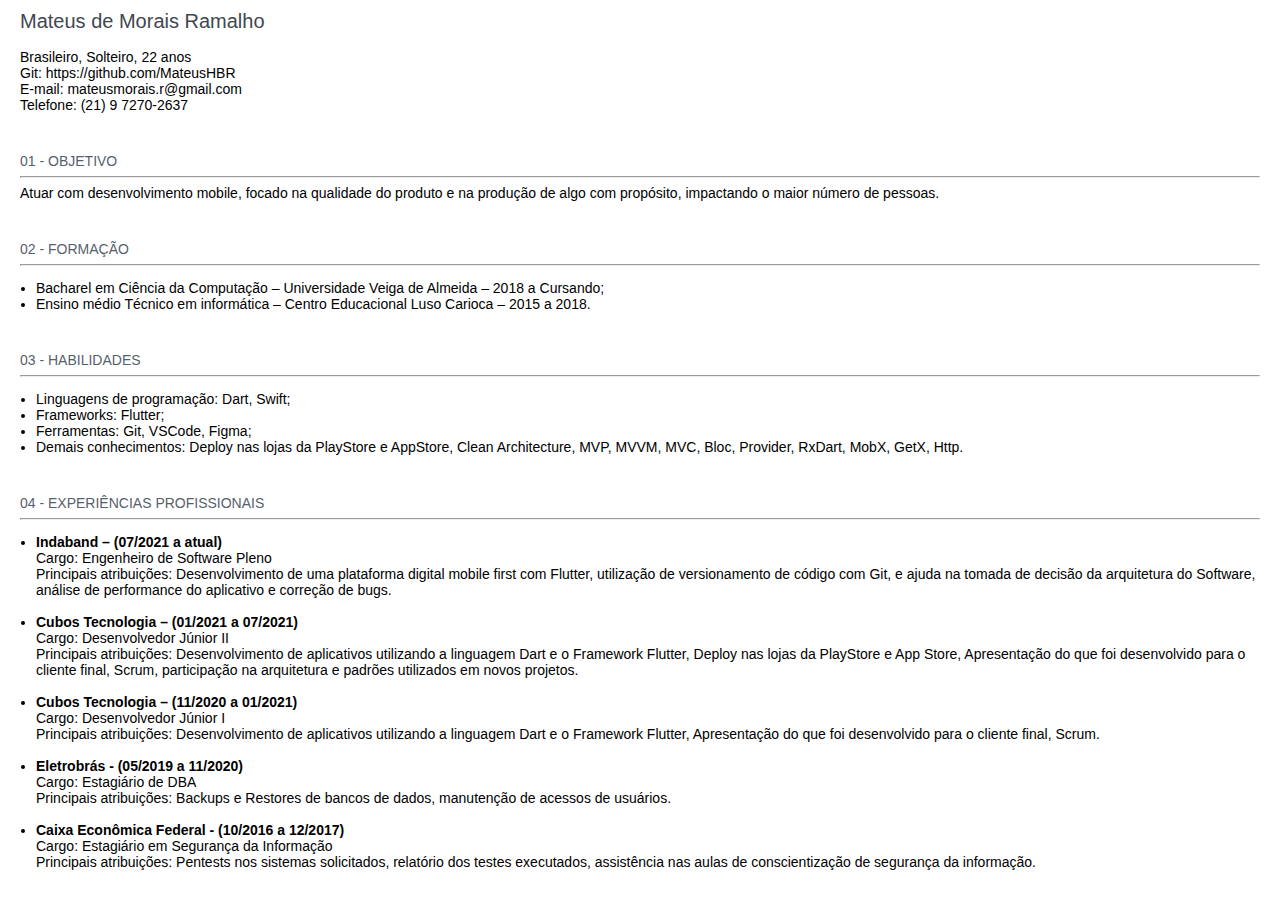
==== index.html @ 5d8175f1 "finish resume" ====
<!DOCTYPE html>
<html lang="en">

<head>
  <meta charset="UTF-8">
  <meta http-equiv="X-UA-Compatible" content="IE=edge">
  <meta name="viewport" content="width=device-width, initial-scale=1.0">
  <title>Mateus de Morais Ramalho</title>
  <link rel="stylesheet" href="index.css">
</head>

<body class="content">
  <h1>Mateus de Morais Ramalho</h1>
  <br>
  <div class="about">
    <h3>Brasileiro, Solteiro, 22 anos</h3>
    <h3>Git: https://github.com/MateusHBR</h3>
    <h3>E-mail: mateusmorais.r@gmail.com</h3>
    <h3>Telefone: (21) 9 7270-2637</h3>
  </div>

  <div class="sessions">
    <h3 class="title">01 - OBJETIVO</h3>
    <hr>
    <p>
      Atuar com desenvolvimento mobile, focado na qualidade do produto e na produção de algo com propósito, impactando o
      maior número de pessoas.
    </p>
  </div>

  <div class="sessions">
    <h3 class="title">02 - FORMAÇÃO</h3>
    <hr>
    <ul>
      <li>
        <p>Bacharel em Ciência da Computação – Universidade Veiga de Almeida – 2018 a Cursando;</p>
      </li>
      <li>
        <p>Ensino médio Técnico em informática – Centro Educacional Luso Carioca – 2015 a 2018.</p>
      </li>
    </ul>
  </div>

  <div class="sessions">
    <h3 class="title">03 - HABILIDADES</h3>
    <hr>
    <ul>
      <li>
        <p>
          Linguagens de programação: Dart, Swift;
        </p>
      </li>
      <li>
        <p>
          Frameworks: Flutter;
        </p>
      </li>
      <li>
        <p>
          Ferramentas: Git, VSCode, Figma;
        </p>
      </li>
      <li>
        <p>
          Demais conhecimentos: Deploy nas lojas da PlayStore e AppStore, Clean Architecture, MVP, MVVM, MVC, Bloc,
          Provider, RxDart, MobX, GetX, Http.
        </p>
      </li>
    </ul>
  </div>

  <div class="sessions">
    <h3 class="title">04 - EXPERIÊNCIAS PROFISSIONAIS</h3>
    <hr>
    <ul>
      <li>
        <p class="list-title">Indaband – (07/2021 a atual)</p>
        <p>Cargo: Engenheiro de Software Pleno
          <br>
          Principais atribuições: Desenvolvimento de uma plataforma digital mobile first com Flutter, utilização
          de versionamento de código com Git, e ajuda na tomada de decisão da arquitetura do Software, análise de
          performance do aplicativo e correção de bugs.
        </p>
      </li>
      <br>
      <li>
        <p class="list-title">Cubos Tecnologia – (01/2021 a 07/2021)</p>
        <p>Cargo: Desenvolvedor Júnior II
          <br>
          Principais atribuições: Desenvolvimento de aplicativos utilizando a linguagem Dart e o Framework Flutter,
          Deploy nas lojas da PlayStore e App Store, Apresentação do que foi desenvolvido para o cliente final, Scrum,
          participação na arquitetura e padrões utilizados em novos projetos.
        </p>
      </li>
      <br>
      <li>
        <p class="list-title">Cubos Tecnologia – (11/2020 a 01/2021)</p>
        <p>Cargo: Desenvolvedor Júnior I
          <br>
          Principais atribuições: Desenvolvimento de aplicativos utilizando a linguagem Dart e o Framework Flutter,
          Apresentação do que foi desenvolvido para o cliente final, Scrum.
        </p>
      </li>
      <br>
      <li>
        <p class="list-title">Eletrobrás - (05/2019 a 11/2020)</p>
        <p>Cargo: Estagiário de DBA
          <br>
          Principais atribuições: Backups e Restores de bancos de dados, manutenção de acessos de usuários.
        </p>
      </li>
      <br>
      <li>
        <p class="list-title">Caixa Econômica Federal - (10/2016 a 12/2017)</p>
        <p>Cargo: Estagiário em Segurança da Informação
          <br>
          Principais atribuições: Pentests nos sistemas solicitados, relatório dos testes executados, assistência nas
          aulas de conscientização de segurança da informação.
        </p>
      </li>
    </ul>
  </div>

</body>

</html>
---- index.css ----
body,
h1,
h2,
h3,
h4,
p,
ul[class],
ol[class],
li,
figure,
figcaption,
blockquote,
dl,
dd {
  font-size: 14px;
  font-weight: normal;
  font-family: Verdana, Geneva, Tahoma, sans-serif;
  margin: 0;
}

ul {
  padding-left: 16px;
}

h1 {
  font-size: 20px;
  color: rgb(65, 71, 81);
}

.about {
  font-size: 10px;
}
.content {
  margin-top: 10px;
  margin-left: 20px;
  margin-right: 20px;
}

.sessions {
 margin-top: 40px;
 margin-bottom: 40px;
}

.sessions .title {
 color: rgb(87, 95, 109);
}

.sessions .list-title {
 font-weight: bold;
}

.sessions hr {
 color: rgb(87, 95, 109);
}
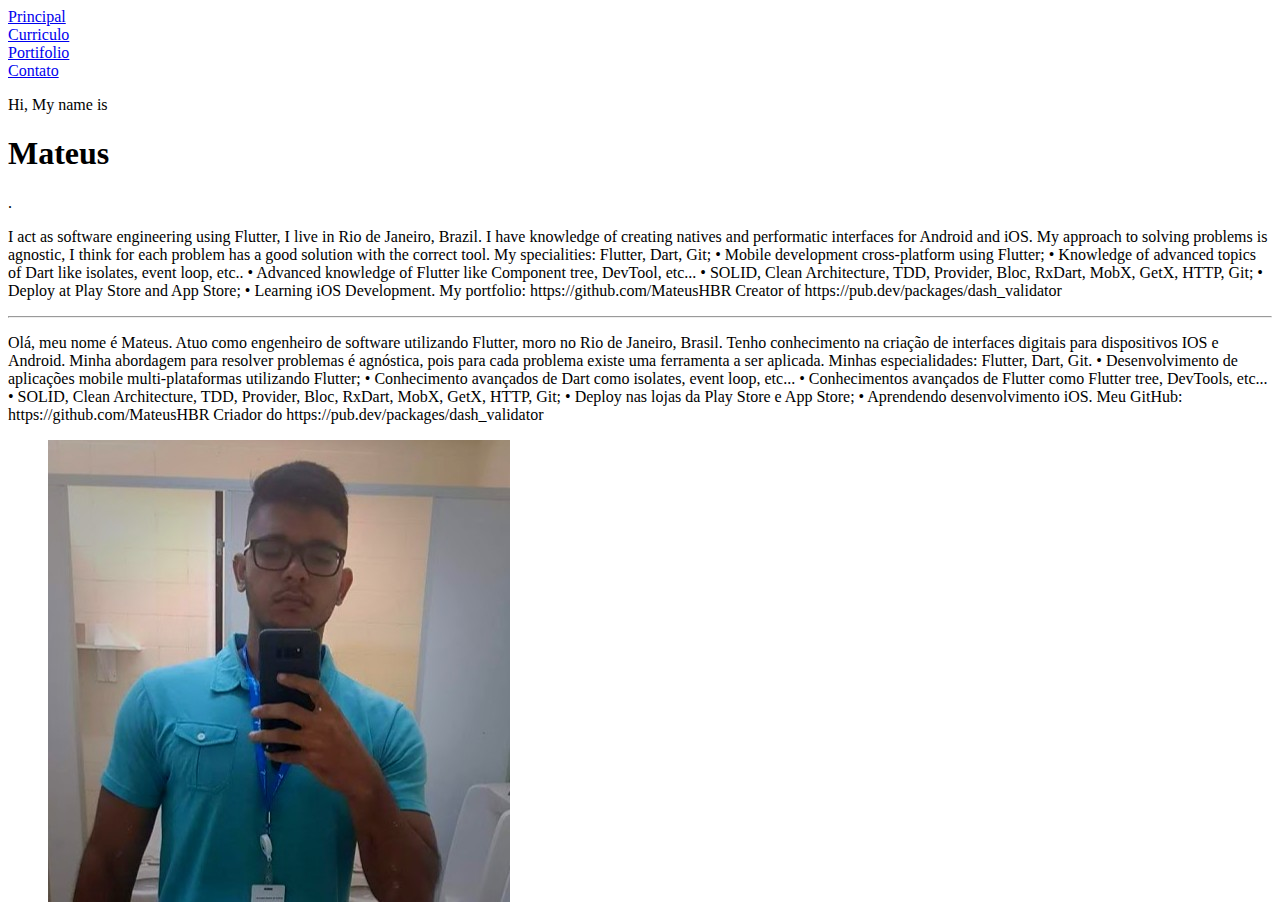
==== commit fdbd7a73: "finish curriculo" ====
--- a/index.html
+++ b/index.html
@@ -5,120 +5,75 @@
   <meta charset="UTF-8">
   <meta http-equiv="X-UA-Compatible" content="IE=edge">
   <meta name="viewport" content="width=device-width, initial-scale=1.0">
-  <title>Mateus de Morais Ramalho</title>
-  <link rel="stylesheet" href="index.css">
+  <title>Página principal</title>
 </head>
 
-<body class="content">
-  <h1>Mateus de Morais Ramalho</h1>
-  <br>
-  <div class="about">
-    <h3>Brasileiro, Solteiro, 22 anos</h3>
-    <h3>Git: https://github.com/MateusHBR</h3>
-    <h3>E-mail: mateusmorais.r@gmail.com</h3>
-    <h3>Telefone: (21) 9 7270-2637</h3>
-  </div>
+<header>
+  <nav>
+    <li>
+      <a href="#">Principal</a>
+    </li>
+    <li>
+      <a href="curriculo.html">Curriculo</a>
+    </li>
+    <li>
+      <a href="portifolio.html">Portifolio</a>
+    </li>
+    <li>
+      <a href="contato.html">Contato</a>
+    </li>
+  </nav>
+</header>
 
-  <div class="sessions">
-    <h3 class="title">01 - OBJETIVO</h3>
+<body>
+  <main>
+    <p>
+      Hi, My name is
+    <h1>Mateus</h1>.
+    </p>
+    <p>
+      I act as software engineering using Flutter, I live in Rio de Janeiro, Brazil. I have knowledge of creating
+      natives and performatic interfaces for Android and iOS.
+      My approach to solving problems is agnostic, I think for each problem has a good solution with the correct tool.
+
+      My specialities: Flutter, Dart, Git;
+
+      • Mobile development cross-platform using Flutter;
+      • Knowledge of advanced topics of Dart like isolates, event loop, etc..
+      • Advanced knowledge of Flutter like Component tree, DevTool, etc...
+      • SOLID, Clean Architecture, TDD, Provider, Bloc, RxDart, MobX, GetX, HTTP, Git;
+      • Deploy at Play Store and App Store;
+      • Learning iOS Development.
+
+      My portfolio: https://github.com/MateusHBR
+      Creator of https://pub.dev/packages/dash_validator
+    </p>
     <hr>
     <p>
-      Atuar com desenvolvimento mobile, focado na qualidade do produto e na produção de algo com propósito, impactando o
-      maior número de pessoas.
+      Olá, meu nome é Mateus.
+
+      Atuo como engenheiro de software utilizando Flutter, moro no Rio de Janeiro, Brasil. Tenho conhecimento na criação
+      de interfaces digitais para dispositivos IOS e Android.
+
+      Minha abordagem para resolver problemas é agnóstica, pois para cada problema existe uma ferramenta a ser aplicada.
+
+      Minhas especialidades: Flutter, Dart, Git.
+
+      • Desenvolvimento de aplicações mobile multi-plataformas utilizando Flutter;
+      • Conhecimento avançados de Dart como isolates, event loop, etc...
+      • Conhecimentos avançados de Flutter como Flutter tree, DevTools, etc...
+      • SOLID, Clean Architecture, TDD, Provider, Bloc, RxDart, MobX, GetX, HTTP, Git;
+      • Deploy nas lojas da Play Store e App Store;
+      • Aprendendo desenvolvimento iOS.
+
+      Meu GitHub: https://github.com/MateusHBR
+      Criador do https://pub.dev/packages/dash_validator
     </p>
-  </div>
-
-  <div class="sessions">
-    <h3 class="title">02 - FORMAÇÃO</h3>
-    <hr>
-    <ul>
-      <li>
-        <p>Bacharel em Ciência da Computação – Universidade Veiga de Almeida – 2018 a Cursando;</p>
-      </li>
-      <li>
-        <p>Ensino médio Técnico em informática – Centro Educacional Luso Carioca – 2015 a 2018.</p>
-      </li>
-    </ul>
-  </div>
-
-  <div class="sessions">
-    <h3 class="title">03 - HABILIDADES</h3>
-    <hr>
-    <ul>
-      <li>
-        <p>
-          Linguagens de programação: Dart, Swift;
-        </p>
-      </li>
-      <li>
-        <p>
-          Frameworks: Flutter;
-        </p>
-      </li>
-      <li>
-        <p>
-          Ferramentas: Git, VSCode, Figma;
-        </p>
-      </li>
-      <li>
-        <p>
-          Demais conhecimentos: Deploy nas lojas da PlayStore e AppStore, Clean Architecture, MVP, MVVM, MVC, Bloc,
-          Provider, RxDart, MobX, GetX, Http.
-        </p>
-      </li>
-    </ul>
-  </div>
-
-  <div class="sessions">
-    <h3 class="title">04 - EXPERIÊNCIAS PROFISSIONAIS</h3>
-    <hr>
-    <ul>
-      <li>
-        <p class="list-title">Indaband – (07/2021 a atual)</p>
-        <p>Cargo: Engenheiro de Software Pleno
-          <br>
-          Principais atribuições: Desenvolvimento de uma plataforma digital mobile first com Flutter, utilização
-          de versionamento de código com Git, e ajuda na tomada de decisão da arquitetura do Software, análise de
-          performance do aplicativo e correção de bugs.
-        </p>
-      </li>
-      <br>
-      <li>
-        <p class="list-title">Cubos Tecnologia – (01/2021 a 07/2021)</p>
-        <p>Cargo: Desenvolvedor Júnior II
-          <br>
-          Principais atribuições: Desenvolvimento de aplicativos utilizando a linguagem Dart e o Framework Flutter,
-          Deploy nas lojas da PlayStore e App Store, Apresentação do que foi desenvolvido para o cliente final, Scrum,
-          participação na arquitetura e padrões utilizados em novos projetos.
-        </p>
-      </li>
-      <br>
-      <li>
-        <p class="list-title">Cubos Tecnologia – (11/2020 a 01/2021)</p>
-        <p>Cargo: Desenvolvedor Júnior I
-          <br>
-          Principais atribuições: Desenvolvimento de aplicativos utilizando a linguagem Dart e o Framework Flutter,
-          Apresentação do que foi desenvolvido para o cliente final, Scrum.
-        </p>
-      </li>
-      <br>
-      <li>
-        <p class="list-title">Eletrobrás - (05/2019 a 11/2020)</p>
-        <p>Cargo: Estagiário de DBA
-          <br>
-          Principais atribuições: Backups e Restores de bancos de dados, manutenção de acessos de usuários.
-        </p>
-      </li>
-      <br>
-      <li>
-        <p class="list-title">Caixa Econômica Federal - (10/2016 a 12/2017)</p>
-        <p>Cargo: Estagiário em Segurança da Informação
-          <br>
-          Principais atribuições: Pentests nos sistemas solicitados, relatório dos testes executados, assistência nas
-          aulas de conscientização de segurança da informação.
-        </p>
-      </li>
-    </ul>
+  </main>
+  <div>
+    <figure>
+      <img src="eu.jpg" alt="Foto de perfil de Mateus de Morais Ramalho">
+    </figure>
   </div>
 
 </body>
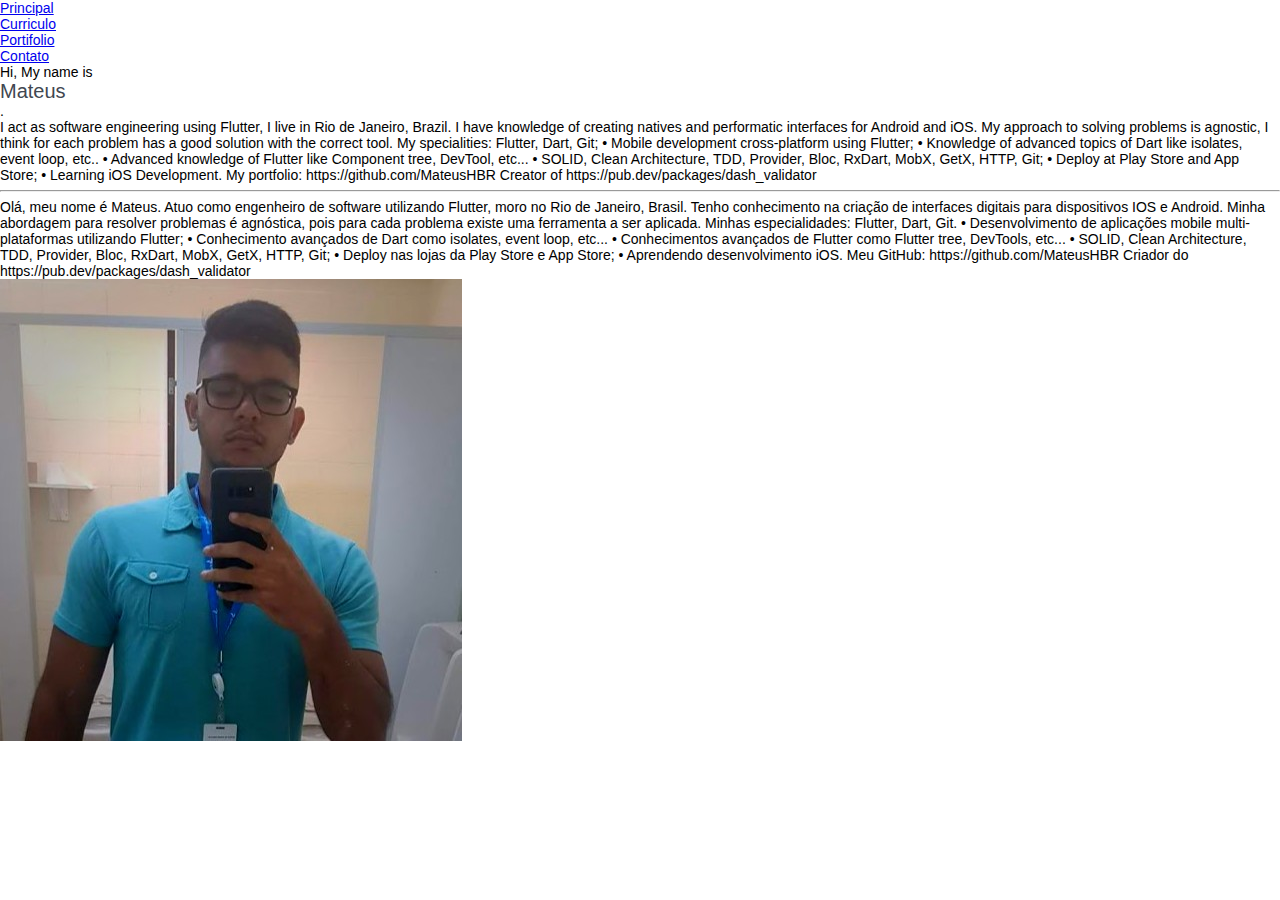
==== commit 5e211678: "finish fav icon" ====
--- a/index.html
+++ b/index.html
@@ -5,7 +5,12 @@
   <meta charset="UTF-8">
   <meta http-equiv="X-UA-Compatible" content="IE=edge">
   <meta name="viewport" content="width=device-width, initial-scale=1.0">
-  <title>Página principal</title>
+  <title>Mateus de Morais Ramalho</title>
+  <link rel="stylesheet" href="index.css">
+  <link rel="apple-touch-icon" sizes="180x180" href="/images/apple-touch-icon.png">
+  <link rel="icon" type="image/png" sizes="32x32" href="/images/favicon-32x32.png">
+  <link rel="icon" type="image/png" sizes="16x16" href="/images/favicon-16x16.png">
+  <link rel="manifest" href="/images/site.webmanifest">
 </head>
 
 <header>
--- a/index.css
+++ b/index.css
@@ -0,0 +1,54 @@
+body,
+h1,
+h2,
+h3,
+h4,
+p,
+ul[class],
+ol[class],
+li,
+figure,
+figcaption,
+blockquote,
+dl,
+dd {
+  font-size: 14px;
+  font-weight: normal;
+  font-family: Verdana, Geneva, Tahoma, sans-serif;
+  margin: 0;
+}
+
+ul {
+  padding-left: 16px;
+}
+
+h1 {
+  font-size: 20px;
+  color: rgb(65, 71, 81);
+}
+
+.about {
+  font-size: 10px;
+}
+.content {
+  margin-top: 10px;
+  margin-left: 20px;
+  margin-right: 20px;
+}
+
+.sessions {
+ margin-top: 40px;
+ margin-bottom: 40px;
+}
+
+.sessions .title {
+ color: rgb(87, 95, 109);
+}
+
+.sessions .list-title {
+ font-weight: bold;
+}
+
+.sessions hr {
+ color: rgb(87, 95, 109);
+}